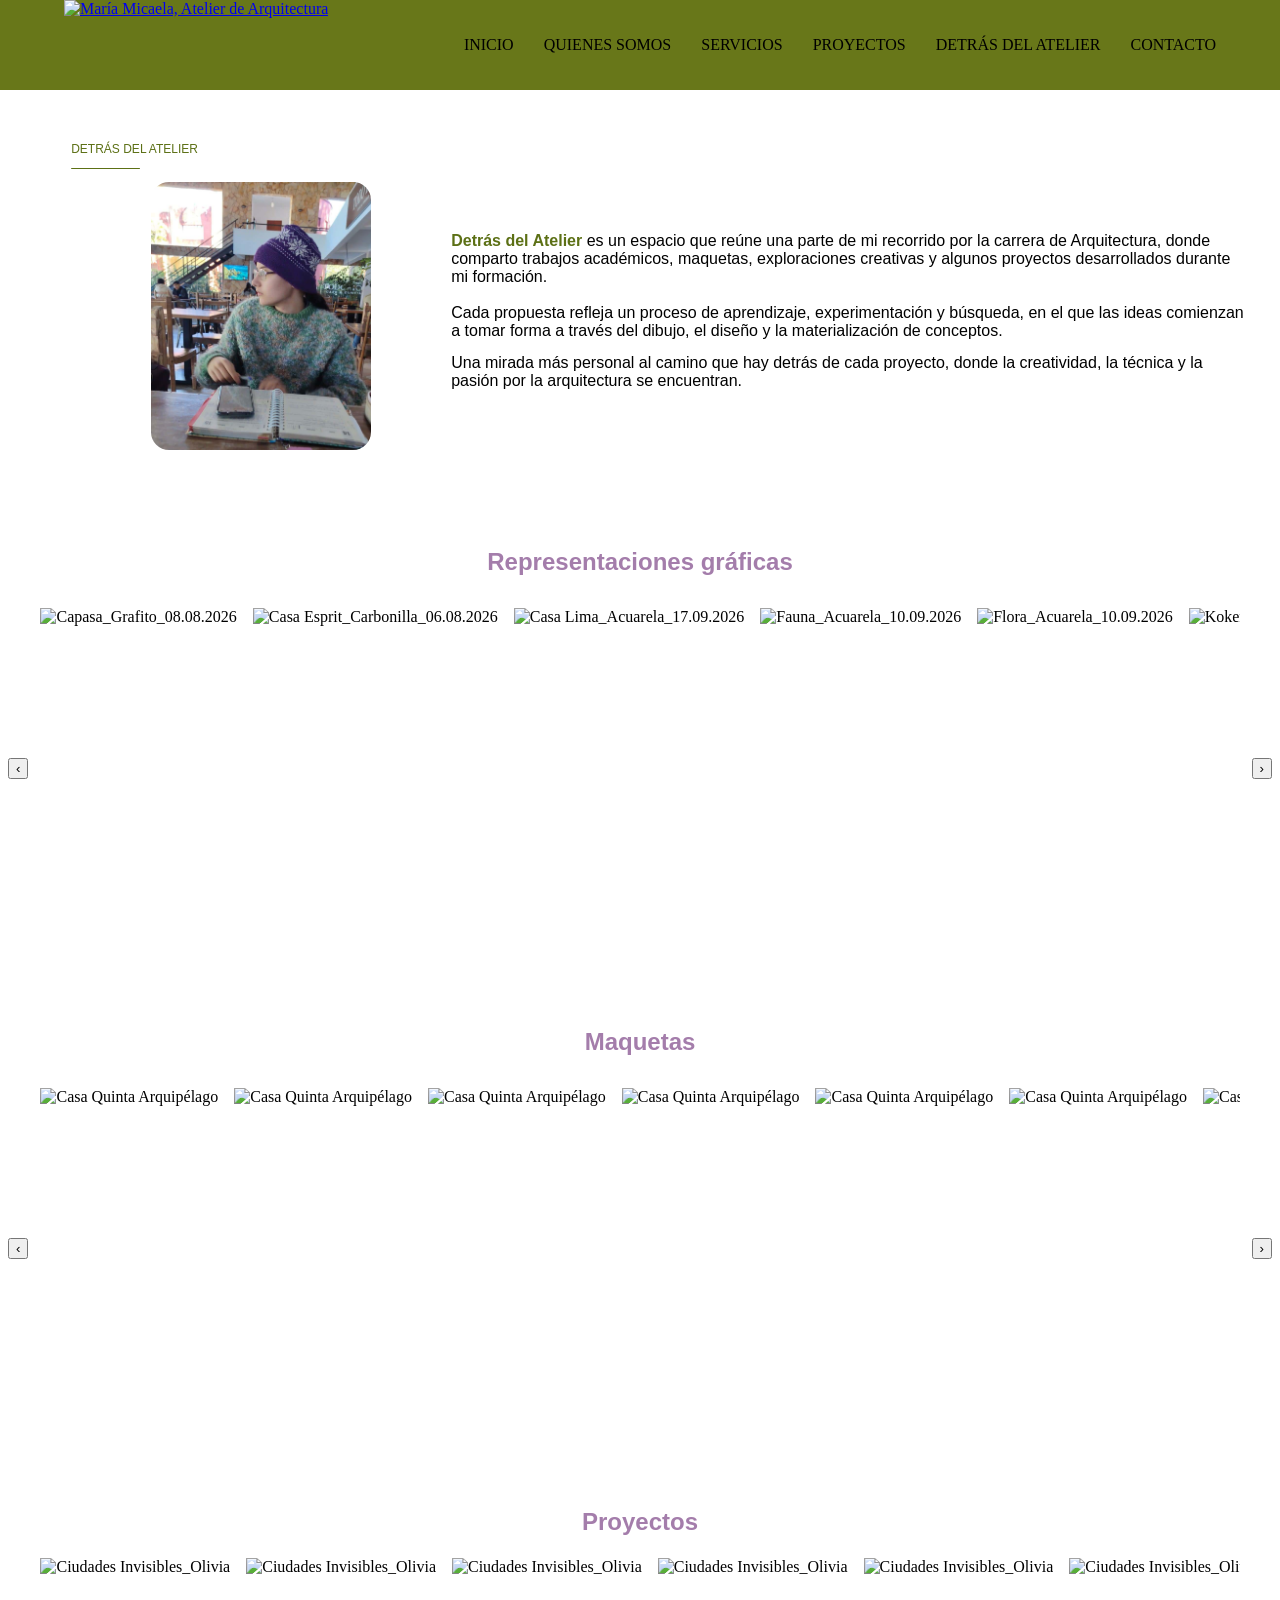
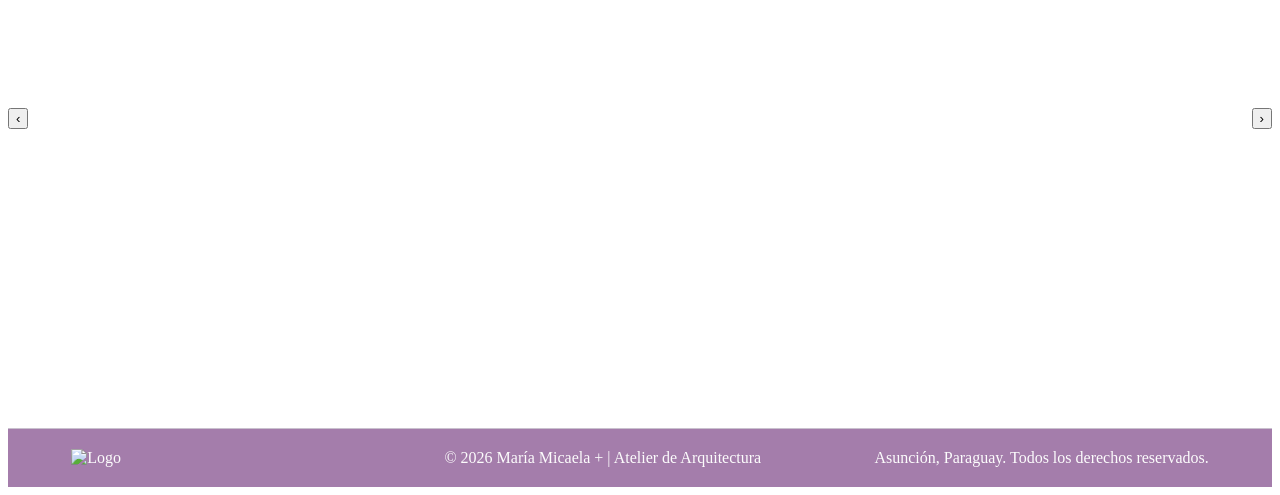
==== detrás del atelier.html @ 98bb4382 "Add files via upload" ====
<!DOCTYPE html>
<html lang="es">
    <head>
        <meta charset="utf-8">
        <meta name="viewport" content="width=device-width, initial-scale=1">
    <meta name="description" content="Página de principal de mi sitio web.">
    <title>MARÍA MICAELA + | Atelier de Arquitectura</title>
    <link rel="stylesheet" href="Style.css">
    </head>
    <body>
    <header class="barra">
        <a class="logo-nav" href="#">
            <img src="logo.png" alt="María Micaela, Atelier de Arquitectura">
        </a>
        <nav>
            <a href="Index.html">INICIO</a>
            <a href="quienes-somos.html">QUIENES SOMOS</a>
            <a href="servicios.html">SERVICIOS</a>
            <a href="proyectos.html">PROYECTOS</a>
            <a href="detrás del atelier.html">DETRÁS DEL ATELIER</a>
            <a href="Index.html#contacto">CONTACTO</a>
        </nav>
    </header>
    <main>
        <section id="detrás-del-atelier" class="detrás-del-atelier">
            <div class="hola-placeholder">
            <p class="eyebrow"><span class="subrayado">DETRÁS DE</span>L ATELIER</p>
            
            <img class="fundadora-visual"
                 src="Detrás del atelier.jpg"
                 alt="Descripción de la foto">
            <p class="texto-hola"><span class="resaltado">Detrás del Atelier</span> es un espacio que reúne una parte de mi recorrido por la carrera de Arquitectura, donde comparto trabajos académicos, maquetas, exploraciones creativas y algunos proyectos desarrollados durante mi formación.</p>
            <p class="texto-hola">Cada propuesta refleja un proceso de aprendizaje, experimentación y búsqueda, en el que las ideas comienzan a tomar forma a través del dibujo, el diseño y la materialización de conceptos.</p>
            <p class="texto-hola">Una mirada más personal al camino que hay detrás de cada proyecto, donde la creatividad, la técnica y la pasión por la arquitectura se encuentran.</p>
            </div>  
          
            <h1 class="titulo">Representaciones gráficas</h1>
           </section>
           <section class="carrusel" aria-label="Galería de imágenes">
  <button class="carrusel__boton carrusel__anterior" type="button" aria-label="Imagen anterior">
    ‹
</button>

  <div class="carrusel__pista">
<figure class="carrusel__item" tabindex="0">
    <img src="Representaciones gráficas/Capasa_Grafito_08.08.2026.jpg" alt="Capasa_Grafito_08.08.2026">
    <figcaption>Capasa, Asunción, Paraguay - Técnica:Grafito, Fecha: 08/08/2026</figcaption>
</figure>    
<figure class="carrusel__item" tabindex="0">
    <img src="Representaciones gráficas/Casa Esprit_Carbonilla_06.08.2026.jpg" alt="Casa Esprit_Carbonilla_06.08.2026">
    <figcaption>Casa Esprit - Técnica:Carbonilla, Fecha: 06/08/2026_2do Semestre_Gráfica Arquitectónica</figcaption>
</figure>
<figure class="carrusel__item" tabindex="0">
    <img src="Representaciones gráficas/Casa Lima_Acuarela_17.09.2026.jpg" alt="Casa Lima_Acuarela_17.09.2026">
    <figcaption>Casa Lima - Técnica:Acuarela, Fecha: 17/09/2026_2do Semestre_Gráfica Arquitectónica</figcaption>
</figure>
<figure class="carrusel__item" tabindex="0">
    <img src="Representaciones gráficas/Fauna_Acuarela_10.09.2026.jpg" alt="Fauna_Acuarela_10.09.2026">
    <figcaption>Fauna - Técnica:Acuarela, Fecha: 10/09/2026_2do Semestre_Gráfica Arquitectónica</figcaption>
</figure>
<figure class="carrusel__item" tabindex="0">
    <img src="Representaciones gráficas/Flora_Acuarela_10.09.2026.jpg" alt="Flora_Acuarela_10.09.2026">
    <figcaption>Flora - Técnica:Acuarela, Fecha: 10/09/2026_2do Semestre_Gráfica Arquitectónica</figcaption>
</figure>
<figure class="carrusel__item" tabindex="0">
    <img src="Representaciones gráficas/Kokenwa House_Lápices de colores y acuarelas_01.10.2026.jpg" alt="Kokenwa House_Lápices de colores y acuarelas_01.10.2026">
    <figcaption>Kokenwa House - Técnica:Lápices de colores y acuarelas, Fecha: 01/10/2026_2do Semestre_Gráfica Arquitectónica</figcaption>
</figure>
<figure class="carrusel__item" tabindex="0">
    <img src="Representaciones gráficas/Kumano Nachi Taisha_Lápices de colores_25.08.2026.jpg" alt="Kumano Nachi Taisha_Lápices de colores_25.08.2026">
    <figcaption>Kumano Nachi Taisha - Técnica:Lápices de colores, Fecha: 25/08/2026_2do Semestre_Gráfica Arquitectónica</figcaption>
</figure>
<figure class="carrusel__item" tabindex="0">
    <img src="Representaciones gráficas/Kumano Nachi Taisha_Óleo pastel_20.08.2026.jpg" alt="Kumano Nachi Taisha_Óleo pastel_20.08.2026">
    <figcaption>Kumano Nachi Taisha - Técnica:Óleo pastel, Fecha: 20/08/2026_2do Semestre_Gráfica Arquitectónica</figcaption>
</figure>
<figure class="carrusel__item" tabindex="0">
    <img src="Representaciones gráficas/Nakagin Capsule Tower_Tinta china aguada_13.08.2026.jpg" alt="Nakagin Capsule Tower_Tinta china aguada_13.08.2026">
    <figcaption>Nakagin Capsule Tower - Técnica:Tinta china aguada, Fecha: 13/08/2026_2do Semestre_Gráfica Arquitectónica</figcaption>
</figure>
<figure class="carrusel__item" tabindex="0">
    <img src="Representaciones gráficas/Overlap House_Acuarelas_24.09.2026.jpg" alt="Overlap House_Acuarelas_24.09.2026">
    <figcaption>Overlap House - Técnica:Acuarelas, Fecha: 24/09/2026_2do Semestre_Gráfica Arquitectónica</figcaption>
</figure>
<figure class="carrusel__item" tabindex="0">
    <img src="Representaciones gráficas/Pabellón de Oro_Acuarelas y tiza pastel_01.10.2026.jpg" alt="Pabellón de Oro_Acuarelas y tiza pastel_01.10.2026">
    <figcaption>Pabellón de Oro - Técnica:Acuarelas y tiza pastel, Fecha: 01/10/2026_2do Semestre_Gráfica Arquitectónica</figcaption>
</figure>
<figure class="carrusel__item" tabindex="0">
    <img src="Representaciones gráficas/Ribbon Chapel_Tinta china_13.08.2026.jpg" alt="Ribbon Chapel_Tinta china_13.08.2026">
    <figcaption>Ribbon Chapel - Técnica:Tinta china, Fecha: 13/08/2026_2do Semestre_Gráfica Arquitectónica</figcaption>
</figure>
<figure class="carrusel__item" tabindex="0">
    <img src="Representaciones gráficas/Shimose Art Garden Villa_Tinta y marcadores_01.10.2026.jpg" alt="Shimose Art Garden Villa_Tinta y marcadores_01.10.2026">
    <figcaption>Shimose Art Garden Villa - Técnica:Tinta y marcadores, Fecha: 01/10/2026_2do Semestre_Gráfica Arquitectónica</figcaption>
</figure>
<figure class="carrusel__item" tabindex="0">
    <img src="Representaciones gráficas/Sugamo Shinkin Bank_Tiza pastel_20.08.2026.jpg" alt="Sugamo Shinkin Bank_Tiza pastel_20.08.2026">
    <figcaption>Sugamo Shinkin Bank - Técnica:Tiza pastel, Fecha: 20/08/2026_2do Semestre_Gráfica Arquitectónica</figcaption>
</figure> 
<figure class="carrusel__item" tabindex="0">
    <img src="Representaciones gráficas/Tajy_Acuarela_17.09.2026.jpg" alt="Tajy_Acuarela_17.09.2026">
    <figcaption>Tajy - Técnica:Acuarela, Fecha: 17/09/2026_2do Semestre_Gráfica Arquitectónica</figcaption>
</figure>
<figure class="carrusel__item" tabindex="0">
    <img src="Representaciones gráficas/Toyota Municipal Museum of Art_Grafito y acuarela_01.10.2026.jpg" alt="Toyota Municipal Museum of Art_Grafito y acuarela_01.1O.2026">
    <figcaption>Toyota Municipal Museum of Art - Técnica:Grafito y acuarela, Fecha: 01/10/2026_2do Semestre_Gráfica Arquitectónica</figcaption>
</figure>
<figure class="carrusel__item" tabindex="0">
    <img src="Representaciones gráficas/Lámina Gráfica.jpg" alt="Lámina Gráfica">
    <figcaption>Lámina Gráfica / Exposición de trabajos - Fecha: 22/10/2026_2do Semestre_Gráfica Arquitectónica</figcaption>
</figure>
</div>

  <button class="carrusel__boton carrusel__siguiente" type="button" aria-label="Imagen siguiente">
    ›
  </button>

  </section>
          <section id="detrás-del-atelier" class="detrás-del-atelier">
            <h1 class="titulo">Maquetas</h1>
        </section>
        <section class="carrusel carrusel--maquetas" aria-label="Galería de imágenes">
  <button class="carrusel__boton carrusel__anterior" type="button" aria-label="Imagen anterior">
    ‹
</button>
<div class="carrusel__pista">
<figure class="carrusel__item" tabindex="0">
    <img src="Maquetas/Casa Quinta Arquipélago/3.jpg" alt="Casa Quinta Arquipélago">
    <figcaption>Casa Quinta Arquipélago_1er Semestre_Maquetas Edilicias</figcaption>
</figure>
<figure class="carrusel__item" tabindex="0">
    <img src="Maquetas/Casa Quinta Arquipélago/1.jpg" alt="Casa Quinta Arquipélago">
    <figcaption>Casa Quinta Arquipélago_1er Semestre_Maquetas Edilicias</figcaption>
</figure>    
<figure class="carrusel__item" tabindex="0">
    <img src="Maquetas/Casa Quinta Arquipélago/2.jpg" alt="Casa Quinta Arquipélago">
    <figcaption>Casa Quinta Arquipélago_1er Semestre_Maquetas Edilicias</figcaption>
</figure>  
<figure class="carrusel__item" tabindex="0">
    <img src="Maquetas/Casa Quinta Arquipélago/5.jpg" alt="Casa Quinta Arquipélago">
    <figcaption>Casa Quinta Arquipélago_1er Semestre_Maquetas Edilicias</figcaption>
</figure>  
<figure class="carrusel__item" tabindex="0">
    <img src="Maquetas/Casa Quinta Arquipélago/6.jpg" alt="Casa Quinta Arquipélago">
    <figcaption>Casa Quinta Arquipélago_1er Semestre_Maquetas Edilicias</figcaption>
</figure>  
<figure class="carrusel__item" tabindex="0">
    <img src="Maquetas/Casa Quinta Arquipélago/7.jpg" alt="Casa Quinta Arquipélago">
    <figcaption>Casa Quinta Arquipélago_1er Semestre_Maquetas Edilicias</figcaption>
</figure>  
<figure class="carrusel__item" tabindex="0">
    <img src="Maquetas/Casa Quinta Arquipélago/4.jpg" alt="Casa Quinta Arquipélago">
    <figcaption>Casa Quinta Arquipélago_1er Semestre_Maquetas Edilicias</figcaption>
</figure>  
<figure class="carrusel__item" tabindex="0">
    <img src="Maquetas/Casa Quinta Arquipélago/8.jpg" alt="Casa Quinta Arquipélago">
    <figcaption>Casa Quinta Arquipélago_1er Semestre_Maquetas Edilicias</figcaption>
</figure>  
<figure class="carrusel__item" tabindex="0">
    <img src="Maquetas/Maqueta de exploración/1.jpg" alt="Maqueta de exploración del espacio mediante los elementos arquitectónicos (Muros y cubiertas) creando una atmósfera y un contexto que lo caulifique.">
    <figcaption>Maqueta de exploración del espacio mediante los elementos arquitectónicos (Muros y cubiertas) creando una atmósfera y un contexto que lo caulifique_2do Semestre</figcaption>
</figure>  
<figure class="carrusel__item" tabindex="0">
    <img src="Maquetas/Maqueta de exploración/2.jpg" alt="Maqueta de exploración del espacio mediante los elementos arquitectónicos (Muros y cubiertas) creando una atmósfera y un contexto que lo caulifique.">
    <figcaption>Maqueta de exploración del espacio mediante los elementos arquitectónicos (Muros y cubiertas) creando una atmósfera y un contexto que lo caulifique_2do Semestre</figcaption>
</figure>  
<figure class="carrusel__item" tabindex="0">
    <img src="Maquetas/Maqueta de exploración/3.jpg" alt="Maqueta de exploración del espacio mediante los elementos arquitectónicos (Muros y cubiertas) creando una atmósfera y un contexto que lo caulifique.">
    <figcaption>Maqueta de exploración del espacio mediante los elementos arquitectónicos (Muros y cubiertas) creando una atmósfera y un contexto que lo caulifique_2do Semestre</figcaption>
</figure>  
<figure class="carrusel__item" tabindex="0">
    <img src="Maquetas/Maqueta de exploración/4.jpg" alt="Maqueta de exploración del espacio mediante los elementos arquitectónicos (Muros y cubiertas) creando una atmósfera y un contexto que lo caulifique.">
    <figcaption>Maqueta de exploración del espacio mediante los elementos arquitectónicos (Muros y cubiertas) creando una atmósfera y un contexto que lo caulifique_2do Semestre</figcaption>
</figure>  
<figure class="carrusel__item" tabindex="0">
    <img src="Maquetas/Maqueta de exploración/5.jpg" alt="Maqueta de exploración del espacio mediante los elementos arquitectónicos (Muros y cubiertas) creando una atmósfera y un contexto que lo caulifique.">
    <figcaption>Maqueta de exploración del espacio mediante los elementos arquitectónicos (Muros y cubiertas) creando una atmósfera y un contexto que lo caulifique_2do Semestre</figcaption>
</figure>  
<figure class="carrusel__item" tabindex="0">
    <img src="Maquetas/Maqueta de exploración/6.jpg" alt="Maqueta de exploración del espacio mediante los elementos arquitectónicos (Muros y cubiertas) creando una atmósfera y un contexto que lo caulifique.">
    <figcaption>Maqueta de exploración del espacio mediante los elementos arquitectónicos (Muros y cubiertas) creando una atmósfera y un contexto que lo caulifique_2do Semestre</figcaption>
</figure>  
</div>
  <button class="carrusel__boton carrusel__siguiente" type="button" aria-label="Imagen siguiente">
    ›  
  </button>
    </section>

<section id="detrás-del-atelier" class="detrás-del-atelier">
            <h1 class="titulo">Proyectos</h1>
        </section>
        <section class="carrusel carrusel--proyectos" aria-label="Galería de imágenes">
  <button class="carrusel__boton carrusel__anterior" type="button" aria-label="Imagen anterior">
    ‹
</button>
<div class="carrusel__pista">
<figure class="carrusel__item" tabindex="0">
    <img src="Proyectos/Ciudades Invisibles_Olivia/1.jpg" alt="Ciudades Invisibles_Olivia">
    <figcaption>Las Ciudades Invisibles de Italo Calvino_Ciudad Olivia_1er Semestre</figcaption>
</figure>
<figure class="carrusel__item" tabindex="0">
    <img src="Proyectos/Ciudades Invisibles_Olivia/2.jpg" alt="Ciudades Invisibles_Olivia">
    <figcaption>Las Ciudades Invisibles de Italo Calvino_Ciudad Olivia_1er Semestre</figcaption>
</figure>
<figure class="carrusel__item" tabindex="0">    
    <img src="Proyectos/Ciudades Invisibles_Olivia/3.jpg" alt="Ciudades Invisibles_Olivia">
    <figcaption>Las Ciudades Invisibles de Italo Calvino_Ciudad Olivia_1er Semestre</figcaption>
</figure>
<figure class="carrusel__item" tabindex="0">    
    <img src="Proyectos/Ciudades Invisibles_Olivia/4.jpg" alt="Ciudades Invisibles_Olivia">
    <figcaption>Las Ciudades Invisibles de Italo Calvino_Ciudad Olivia_1er Semestre</figcaption>
</figure>
<figure class="carrusel__item" tabindex="0">    
    <img src="Proyectos/Ciudades Invisibles_Olivia/5.jpg" alt="Ciudades Invisibles_Olivia">
    <figcaption>Las Ciudades Invisibles de Italo Calvino_Ciudad Olivia_1er Semestre</figcaption>
</figure>
<figure class="carrusel__item" tabindex="0">    
    <img src="Proyectos/Ciudades Invisibles_Olivia/6.jpg" alt="Ciudades Invisibles_Olivia">
    <figcaption>Las Ciudades Invisibles de Italo Calvino_Ciudad Olivia_1er Semestre</figcaption>
</figure>
<figure class="carrusel__item" tabindex="0">    
    <img src="Proyectos/Ciudades Invisibles_Olivia/7.jpg" alt="Ciudades Invisibles_Olivia">
    <figcaption>Las Ciudades Invisibles de Italo Calvino_Ciudad Olivia_1er Semestre</figcaption>
</figure>
<figure class="carrusel__item" tabindex="0">    
    <img src="Proyectos/Ciudades Invisibles_Olivia/8.jpg" alt="Ciudades Invisibles_Olivia">
    <figcaption>Las Ciudades Invisibles de Italo Calvino_Ciudad Olivia_1er Semestre</figcaption>
</figure>
<figure class="carrusel__item" tabindex="0">    
    <img src="Proyectos/Ciudades Invisibles_Olivia/9.jpg" alt="Ciudades Invisibles_Olivia">
    <figcaption>Las Ciudades Invisibles de Italo Calvino_Ciudad Olivia_1er Semestre</figcaption>
</figure>
<figure class="carrusel__item" tabindex="0">    
    <img src="Proyectos/Ciudades Invisibles_Olivia/10.jpg" alt="Ciudades Invisibles_Olivia">
    <figcaption>Las Ciudades Invisibles de Italo Calvino_Ciudad Olivia_1er Semestre</figcaption>
</figure>
<figure class="carrusel__item" tabindex="0">    
    <img src="Proyectos/Ciudades Invisibles_Olivia/11.jpg" alt="Ciudades Invisibles_Olivia">
    <figcaption>Las Ciudades Invisibles de Italo Calvino_Ciudad Olivia_1er Semestre</figcaption>
</figure>
<figure class="carrusel__item" tabindex="0">    
    <img src="Proyectos/Ciudades Invisibles_Olivia/12.jpg" alt="Ciudades Invisibles_Olivia">
    <figcaption>Las Ciudades Invisibles de Italo Calvino_Ciudad Olivia_1er Semestre</figcaption>
</figure>
<figure class="carrusel__item" tabindex="0">    
    <img src="Proyectos/Ciudades Invisibles_Olivia/13.jpg" alt="Ciudades Invisibles_Olivia">
    <figcaption>Las Ciudades Invisibles de Italo Calvino_Ciudad Olivia_1er Semestre</figcaption>
</figure>
<figure class="carrusel__item" tabindex="0">    
    <img src="Proyectos/Ciudades Invisibles_Olivia/14.jpg" alt="Ciudades Invisibles_Olivia">
    <figcaption>Las Ciudades Invisibles de Italo Calvino_Ciudad Olivia_1er Semestre</figcaption>
</figure>
<figure class="carrusel__item" tabindex="0">    
    <img src="Proyectos/Ciudades Invisibles_Olivia/15.jpg" alt="Ciudades Invisibles_Olivia">
    <figcaption>Las Ciudades Invisibles de Italo Calvino_Ciudad Olivia_1er Semestre</figcaption>
</figure>
<figure class="carrusel__item" tabindex="0">    
    <img src="Proyectos/Ciudades Invisibles_Olivia/16.jpg" alt="Ciudades Invisibles_Olivia">
    <figcaption>Las Ciudades Invisibles de Italo Calvino_Ciudad Olivia_1er Semestre</figcaption>
</figure>
<figure class="carrusel__item" tabindex="0">    
    <img src="Proyectos/Ciudades Invisibles_Olivia/17.jpg" alt="Ciudades Invisibles_Olivia">
    <figcaption>Las Ciudades Invisibles de Italo Calvino_Ciudad Olivia_1er Semestre</figcaption>
</figure>
<figure class="carrusel__item" tabindex="0">    
    <img src="Proyectos/Ciudades Invisibles_Olivia/18.jpg" alt="Ciudades Invisibles_Olivia">
    <figcaption>Las Ciudades Invisibles de Italo Calvino_Ciudad Olivia_1er Semestre</figcaption>
</figure>
</div>
  <button class="carrusel__boton carrusel__siguiente" type="button" aria-label="Imagen siguiente">
    ›  
  </button>
  
    </main>
    <script>
  document.querySelectorAll(".carrusel").forEach((carrusel) => {
    const pista = carrusel.querySelector(".carrusel__pista");

    carrusel.querySelector(".carrusel__anterior").addEventListener("click", () => {
      pista.scrollBy({ left: -pista.clientWidth, behavior: "smooth" });
    });

    carrusel.querySelector(".carrusel__siguiente").addEventListener("click", () => {
      pista.scrollBy({ left: pista.clientWidth, behavior: "smooth" });
    });
  });
</script>
    <footer class="pie">
        <img class="logo" src="logo.png" alt="Logo">
        <p>© 2026 María Micaela + | Atelier de Arquitectura</p>
        <p>Asunción, Paraguay. Todos los derechos reservados.</p>
    </footer>
    </body>
</html>
---- Style.css ----
/*Inicia código CSS para el Index.html */
* {
    box-sizing: border-box;
}
         .barra {
    display: flex;
    align-items: center;
    justify-content: space-between;
    padding: 0 5%;
    background: #687719;
    position: fixed;
        top: 0;
        left: 0;
        width: 100%;
        z-index: 1000;
        height: 90px;
}
.logo-nav {
    height: 100%;
    display: flex;
    align-items: center;
}
.logo-nav img {
    object-fit: contain;
    width: auto;
    height: 100%;
}

.barra nav {
    display: flex;
    gap: 30px;
}
.barra nav a,
.barra nav a:visited {
    color: #000000;
    text-decoration: none;
}
.barra nav a:hover {
    color: #fffdff;
}

@media (max-width: 1100px) and (min-width: 701px) {
    .barra {
        gap: 16px;
        padding: 0 3%;
    }

    .logo-nav {
        flex: 0 1 260px;
        min-width: 0;
    }

    .logo-nav img {
        width: 100%;
        height: auto;
        max-height: 72px;
    }

    .barra nav {
        gap: 12px;
    }

    .barra nav a {
        font-size: 12px;
        white-space: nowrap;
    }
}

.portada {
    min-height: 640px;
    display: flex;
    align-items: center;
    padding: 0 5%;
    background: #00000000; /* cambiar el fondo por la imagen de portada; background-image: url("ruta/de/la/imagen.jpg");. */
}

.logo-portada {
    display: block;
    width: min(650px, 100%);
    height: auto;
}

@media (max-width: 700px) {
    .barra {
        background-color: #687719;
        align-items: flex-start;
        flex-direction: column;
        gap: 8px;
        height: auto;
        padding: 8px 5%;
        position: sticky;
        top: 0;
        width: 100%;
        z-index: 1000;
    }

    .logo-nav {
        height: 48px;
    }

    .barra nav {
        width: 100%;
        flex-wrap: wrap;
        gap: 8px 12px;
    }

    .barra nav a {
        display: inline-block;
        padding: 4px 0;
        border-bottom: 2px solid #5c7015;
    }

    .barra nav a:hover {
        color: #ffffff;
    }

    .portada {
        min-height: 460px;
    }
}
.intro {
    display: grid;
    grid-template-columns: minmax(280px, 0.75fr) minmax(0, 1.25fr);
    align-items: center;
    gap: 36px;
    min-height: 460px;
    padding: 64px 5%;
    background: #ffffff;
    font-family: Arial, sans-serif;
}

.intro-visual {
    min-width: 0;
}

.eyebrow {
    margin: 0 0 18px;
    color: #5c7015;
    font-size: 12px;
    line-height: 1.3;
    text-transform: uppercase;
}

.placeholder {
    aspect-ratio: 1.44;
    display: grid;
    place-items: center;
    background: #eee7f0;
    border-radius: 16px;
    color: #c9c1ce;
    font-size: 70px;
}

.intro-copy h1 {
    max-width: 700px;
    margin: 0 0 18px;
    color: #111111;
    font-size: clamp(30px, 3.3vw, 44px);
    font-weight: 400;
    line-height: 1.16;
}

.intro-copy h1 span {
    color: #a47dab;
}

.intro-copy p {
    max-width: 620px;
    margin: 0 0 18px;
    color: #171717;
    font-size: 16px;
    line-height: 1.35;
}

.intro-copy a {
    display: inline-block;
    padding-bottom: 5px;
    border-bottom: 1px solid #5c7015;
    color: #171717;
    font-size: 11px;
    text-decoration: none;
    text-transform: uppercase;
}

.intro-copy a:hover {
    color: #a47dab;
}

@media (max-width: 700px) {
    .intro {
        grid-template-columns: 1fr;
        gap: 28px;
        padding: 48px 5%;
    }

    .intro-copy h1 {
        font-size: clamp(28px, 8vw, 38px);
    }
}
.subrayado {
    text-decoration: underline;
    text-decoration-color: #5c7015;
    text-decoration-thickness: 1px;
    text-underline-offset: 15px;
}
    .intro-copy p {
        font-size: 20px;
    }
    .intro.valores {
        display: flex;
        flex-direction: column;
        justify-content: center;
        align-items: stretch;
        background: #c2c9a5;
    }

.valores .eyebrow {
    font-size: 12px;
}

.valores-grid {
    display: grid;
    grid-template-columns: repeat(3, minmax(0, 1fr));
    gap: 20px;
    max-width: 860px;
    margin: 56px auto 0;
    border-top: 1px solid #87934e;
}

.valor-card {
    position: relative;
    min-height: 178px;
    margin-top: 12px;
    padding: 24px 16px;
    background: #fffafa;
}

.valor-card:nth-child(n + 2)::before {
    position: absolute;
    top: -13px;
    bottom: -13px;
    left: -11px;
    border-left: 1px solid #606342;
    content: "";
}

.valor-card h2 {
    margin: 0 0 18px;
    color: #a47dab;
    font-size: 20px;
    line-height: 1.3;
}

.valor-card p {
    margin: 0;
    color: #171717;
    font-size: 16px;
    line-height: 1.3;
}

@media (max-width: 700px) {
    .valores-grid {
        grid-template-columns: 1fr;
        gap: 22px;
        margin-top: 36px;
    }

    .valor-card {
        min-height: 0;
    }

    .valor-card:nth-child(n + 2)::before {
        top: -12px;
        right: 0;
        bottom: auto;
        left: 0;
        border-top: 1px solid #606342;
        border-left: 0;
    }
}

.servicios {
    display: flex;
    flex-direction: column;
    justify-content: center;
    align-items: stretch;
    min-height: 0;
    background: #ffffff;
}

.servicios-grid {
    display: grid;
    grid-template-columns: repeat(5, minmax(0, 1fr));
    max-width: 1100px;
    margin: 12px auto 0;
    border-top: 1px solid #a47dab;
}

.servicio-item {
    min-width: 0;
    padding: 12px 10px 0;
    border-right: 1px solid #a47dab;
    text-align: center;
}

.servicio-item:last-child {
    border-right: 0;
}

.servicio-item h2 {
    min-height: 3.75em;
    margin: 0 0 12px;
    color: #171717;
    font-size: 14px;
    line-height: 1.25;
}

.servicio-visual {
    aspect-ratio: 0.82;
    display: grid;
    place-items: center;
    width: 88%;
    max-height: 170px;
    margin-inline: auto;
    background: #eee7f0;
    border-radius: 12px;
    color: #c9c1ce;
    font-size: 48px;
}

@media (max-width: 700px) {
    .servicios-grid {
        grid-template-columns: repeat(2, minmax(0, 1fr));
    }

    .servicio-item:nth-child(2n) {
        border-right: 0;
    }

    .servicio-item:nth-child(n + 3) {
        border-top: 1px solid #a47dab;
        padding-top: 18px;
    }

    .servicio-item h2 {
        min-height: 3.75em;
        font-size: 13px;
    }
}

main > section.portada,
main > section.intro {
    min-height: 640px;
}

@media (max-width: 700px) {
    main > section.portada,
    main > section.intro {
        min-height: 460px;
    }
}
.servicio-item h2 a {
    color: inherit;
    text-decoration: none;
}
.servicio-item h2 a:hover {
    color: #a47dab;
}

.proyectos {
    display: flex;
    flex-direction: column;
    justify-content: center;
    align-items: stretch;
    background: #dfcde0;
}

.proyectos-grid {
    display: grid;
    grid-template-columns: repeat(3, minmax(0, 1fr));
    gap: 64px;
    width: 100%;
    max-width: 850px;
    margin: 0 auto;
}

.proyecto-item {
    min-width: 0;
    text-align: center;
}

.proyecto-visual {
    aspect-ratio: 0.72;
    display: grid;
    place-items: center;
    width: 100%;
    max-height: 320px;
    margin: 0 auto 8px;
    background: #eee7f0;
    border-radius: 18px;
    color: #c9c1ce;
    font-size: 56px;
}

.proyecto-item h2 {
    margin: 0 auto 14px;
    color: #171717;
    font-size: 14px;
    font-weight: 400;
    line-height: 1.25;
}

.proyecto-item > a {
    display: inline-flex;
    gap: 8px;
    padding-bottom: 5px;
    border-bottom: 1px solid #5c7015;
    color: #171717;
    font-size: 11px;
    text-decoration: none;
    text-transform: uppercase;
}

.proyecto-item > a:hover {
    color: #5c7015;
}

@media (max-width: 700px) {
    .proyectos-grid {
        grid-template-columns: 1fr;
        gap: 32px;
    }

    .proyecto-visual {
        width: min(72%, 190px);
        max-height: 220px;
    }
}

.contacto {
    min-height: 700px;
    padding: 120px 5% 72px;
    background: #ffffff;
    scroll-margin-top: 100px;
}

.contacto > .eyebrow,
.contacto-grid {
    width: 100%;
    max-width: 1126px;
    margin-right: auto;
    margin-left: 0;
}

.contacto > .eyebrow {
    margin-bottom: 32px;
    font-size: 14px;
}

.contacto-grid {
    display: grid;
    grid-template-columns: minmax(0, 0.9fr) minmax(0, 1fr);
    gap: clamp(32px, 12.3vw, 168px);
    align-items: center;
}

.contacto-form {
    padding: 30px 36px 26px;
    background: #687719;
    color: #ffffff;
}

.contacto-campo {
    margin-bottom: 20px;
}

.contacto-campo label {
    display: block;
    margin-bottom: 8px;
    font-size: 16px;
}

.contacto-campo input,
.contacto-campo textarea {
    display: block;
    width: 100%;
    padding: 4px 0 8px;
    border: 0;
    border-bottom: 1px solid rgba(255, 255, 255, 0.8);
    border-radius: 0;
    background: transparent;
    color: #ffffff;
    font: inherit;
    font-size: 16px;
    line-height: 1.3;
}

.contacto-campo textarea {
    min-height: 58px;
    resize: vertical;
}

.contacto-form button {
    display: block;
    margin: 0 auto;
    padding: 12px 22px;
    border: 0;
    background: #ffffff;
    color: #171717;
    font-size: 14px;
    text-transform: uppercase;
    cursor: pointer;
}

.contacto-dato {
    display: grid;
    grid-template-columns: 24px 1fr;
    gap: 16px;
    align-items: center;
    min-height: 75px;
    border-bottom: 1px solid #a47dab;
    color: #171717;
    font-size: 16px;
}

.contacto-icono {
    color: #a47dab;
    font-size: 24px;
    text-align: center;
}

.contacto-redes {
    display: flex;
    justify-content: flex-end;
    gap: 32px;
    margin-top: 32px;
    color: #687719;
    font-size: 30px;
    font-weight: 700;
}

@media (max-width: 700px) {
    .contacto {
        min-height: 0;
        padding: 100px 6% 56px;
    }

    .contacto-grid {
        grid-template-columns: minmax(0, 1fr);
        gap: 36px;
    }

    .contacto-form,
    .contacto-info {
        width: 100%;
        max-width: 360px;
        margin: 0 auto;
    }
}

@media (max-width: 850px) and (min-width: 701px) {
    .contacto-grid {
        gap: 32px;
    }
}
.contacto-icono-img {
    width: 24px;
    height: 24px;
    object-fit: contain;
}

.pie {
    display: flex;
    justify-content: space-between;
    align-items: center;
    gap: 24px;
    padding: 20px 5%;
    border-top: 1px solid #c9c1ce;
    background-color: #a47dab;
    color: #fcfcfc;
}

.pie p {
    margin: 0;
}

.pie .logo {
    display: block;
    width: 260px;
    max-width: 35%;
    height: auto;
    object-fit: contain;
}

@media (max-width: 700px) {
    .pie {
        flex-direction: column;
        align-items: flex-start;
        gap: 8px;
    }
}
/*Termina código CSS para el Index.html */
/*Inicia código CSS para el quienes-somos.html */
.quienes-somos {
    display: grid;
    grid-template-columns: minmax(280px, 0.75fr) minmax(0, 1.25fr);
    align-content: center;
    align-items: center;
    gap: 24px 36px;
    min-height: 700px;
    padding: 120px 5% 72px;
    background: #ffffff;
    font-family: Arial, sans-serif;
}

.quienes-somos > .eyebrow {
    grid-column: 1 / -1;
    margin: 0;
}

.quienes-somos .placeholder {
    width: 100%;
    max-width: 420px;
    aspect-ratio: 1;
}

.quienes-copy p {
    max-width: 620px;
    margin: 0 0 18px;
    color: #171717;
    font-size: 18px;
    line-height: 1.45;
}

.quienes-copy p:last-child {
    margin-bottom: 0;
}

.quienes-copy .acento-lila,
.fundadora-copy .acento-lila {
    color: #a47dab;
    font-weight: bold;
}

.quienes-copy .acento-verde,
.fundadora-copy .acento-verde {
    color: #5c7015;
}

.fundadora {
    display: grid;
    grid-template-columns: minmax(0, 1fr) 220px;
    align-items: center;
    gap: 48px;
    min-height: 700px;
    padding: 80px 5%;
    background: #dfcde0;
    font-family: Arial, sans-serif;
}

.fundadora-copy {
    width: 100%;
    max-width: 850px;
    margin-left: auto;
}

.fundadora-copy h1 {
    margin: 0 0 4px;
    color: #171717;
    font-size: 28px;
    font-weight: 400;
    line-height: 1.2;
}

.fundadora-rol {
    margin: 0 0 28px;
    color: #171717;
    font-size: 16px;
}

.fundadora-copy > p:not(.fundadora-rol) {
    max-width: 760px;
    margin: 0 0 16px;
    color: #171717;
    font-size: 16px;
    line-height: 1.4;
}

.fundadora-visual {
    width: 100%;
    max-width: 220px;
    aspect-ratio: 0.82;
    border-radius: 18px;
}

@media (max-width: 700px) {
    .quienes-somos {
        grid-template-columns: 1fr;
        gap: 24px;
        min-height: 0;
        padding: 110px 6% 56px;
    }

    .quienes-somos .placeholder {
        width: min(100%, 360px);
        margin: 0 auto;
    }

    .quienes-copy p {
        font-size: 16px;
    }

    .fundadora {
        grid-template-columns: 1fr;
        gap: 28px;
        min-height: 0;
        padding: 64px 6% 56px;
    }

    .fundadora-copy {
        margin: 0;
    }

    .fundadora-copy h1 {
        font-size: 24px;
    }

    .fundadora-visual {
        width: min(100%, 220px);
        margin: 0 auto;
    }
}
/*Termina código CSS para el quienes-somos.html */
/*Inicia código CSS para el detrás del atelier.html */
    .detrás-del-atelier {
    display: grid;
    align-items: center;
    gap: 24px 36px;
    min-height: 700px;
    padding: 120px 5% 72px;
    background: #ffffff;
    font-family: Arial, sans-serif;
}

.detrás-del-atelier > .eyebrow {
    grid-column: 1 / -1;
    width: 100%;
    margin: 0;
    justify-self: start;
    align-self: start;
    text-align: left;
    
}

@media (max-width: 700px) {
    .detrás-del-atelier {
        grid-template-columns: 1fr;
        gap: 24px;
        min-height: 0;
        padding: 110px 6% 56px;
    }
}
.titulo {
  text-align: center;
  margin-top: -600px;
  color: #a47dab;
}

  .detrás-del-atelier .titulo {
  margin-top: -100px;
}

.carrusel {
  display: flex;
  align-items: center;
  gap: 12px;
  margin-top: -100px;
  width: 100%;
  margin-bottom: -200px;
}

.carrusel--maquetas {
  margin-top: -340px;
  margin-bottom: -200px;
}

.carrusel--proyectos {
  margin-top: -350px;
  margin-bottom: 150px;
}

.carrusel__pista {
  flex:1;
  min-width: 0;
  display: flex;
  gap: 16px;
  overflow-x: auto;
  scroll-snap-type: x mandatory;
  scroll-behavior: smooth;
 }

.carrusel__pista::-webkit-scrollbar {
  display: none;
}

.carrusel__item {
  position: relative;
  flex: 0 0 auto;
  width: fit-content;
  height: 320px;
  margin: 0;
  overflow: hidden;
  scroll-snap-align: start;
}

.carrusel__item img {
  display: block;
  width: auto;
  height: 100%;
  object-fit: contain;
}

.carrusel__item figcaption {
  position: absolute;
  inset: 0;
  display: flex;
  align-items: flex-end;
  padding: 16px;
  color: white;
  background: linear-gradient(transparent, rgb(0 0 0 / 75%));
  opacity: 0;
  transition: opacity 0.2s ease;
}

.carrusel__item:hover figcaption,
.carrusel__item:focus figcaption {
  opacity: 1;
}
.carrusel__boton {
  flex: 0 0 auto;
  cursor: pointer;
}
.detrás-del-atelier .hola-placeholder {
  grid-column: 1 / -1;
  display: grid;
    grid-template-columns: minmax(0, 220px) minmax(0, 800px);
  align-items: start;
  gap: 24px;
  column-gap: 80px;
  row-gap: 24px;
}

.detrás-del-atelier .hola-placeholder .eyebrow {
  grid-column: 1 / -1;
  margin: 0;
}

.detrás-del-atelier .texto-hola {
  grid-column: 2;
  margin: 0;
}

.detrás-del-atelier .hola-placeholder > .texto-hola:nth-of-type(2) {
  position: relative;
  top: 50px;
}

.detrás-del-atelier .hola-placeholder > .texto-hola:last-child {
  position: relative;
  top: -180px;
}

.detrás-del-atelier .hola-placeholder > .texto-hola:nth-of-type(3) {
  position: relative;
  top: -170px;
}

.detrás-del-atelier .fundadora-visual {
  grid-column: 1;
  grid-row: 2;
  display: block;
  object-fit: cover;
}

@media (max-width: 700px) {
  .detrás-del-atelier .hola-placeholder {
    grid-template-columns: 1fr;
  }

  .detrás-del-atelier .hola-placeholder .eyebrow,
  .detrás-del-atelier .texto-hola,
  .detrás-del-atelier .fundadora-visual {
    grid-column: 1;
    }

  .detrás-del-atelier .fundadora-visual {
    grid-row: 3;
  }
}
.detrás-del-atelier .texto-hola,
.detrás-del-atelier .fundadora-visual {
  transform: translateX(80px);
}

.texto-hola .resaltado {
    color: #5c7015;
    font-weight: bold;
}
/*Termina código CSS para el detrás del atelier.html */
/*Inicia código CSS para los servicios.html */
.servicios.pagina {
  display: flex;
  flex-direction: column;
  justify-content: center;
  align-items: flex-start;
  gap: 24px 36px;
  min-height: 700px;
  padding: 120px 5% 72px;
  background: #ffffff;
  font-family: Arial, sans-serif;
}

.servicios.pagina > .eyebrow {
  width: 100%;
  margin: -400px 0 0;
  text-align: left;
}
.linea-divisoria {
 grid-column: 1 / -1;
  width: 100%;
  border: 0;
  border-top: 1px solid #a47dab;
  margin: 34px 0;
}
.servicios.pagina + .los-encabezados {
  margin-top: -450px;
}
.encabezados {
  color: #875491;
  scroll-margin-top: 110px;
}

.encabezados:target {
  animation: resaltar-encabezado 2s ease;
}

@keyframes resaltar-encabezado {
  0%, 100% {
    color: #875491;
    background-color: transparent;
  }
  25%, 75% {
    color: #5c7015;
    background-color: #f0f2e5;
  }
}
.servicio-detalle {
  display: grid;
  grid-template-columns: minmax(0, 800px) minmax(0, 220px);
  align-items: start;
  gap: 24px;
  column-gap: 80px;
  row-gap: 24px;
  width: min(100%, 1100px);
  margin-inline: auto;
}

.servicio-placeholder {
  width: 220px;
  aspect-ratio: 1;
}

@media (max-width: 700px) {
  .servicio-detalle {
    grid-template-columns: 1fr;
  }

  .servicio-placeholder {
    width: min(100%, 220px);
  }
}
.parrafos {
  font-size: 20px;
  line-height: 1.45;
}
/*Termina código CSS para los servicios.html */
/*Inicia código CSS para los proyectos.html */
.pagina-proyectos {
  padding-top: 90px;
  font-family: Arial, sans-serif;
}

.pagina-proyectos .proyectos-portada {
  padding: 48px 5% 24px;
}

.pagina-proyectos .proyectos-eyebrow {
  margin: 0;
  color: #5c7015;
  font-size: 14px;
  text-transform: uppercase;
}

.pagina-proyectos .proyectos-subrayado {
  text-decoration: underline;
  text-decoration-color: #5c7015;
}

.pagina-proyectos .proyectos-intro,
.pagina-proyectos .proyectos-seccion {
  padding: 24px 5%;
}

.pagina-proyectos .proyectos-botones {
  position: relative;
  display: flex;
  justify-content: center;
  flex-wrap: wrap;
  gap: 12px;
  margin: 16px auto 40px;
}

.pagina-proyectos .proyectos-botones::before {
  position: absolute;
  top: 50%;
  right: 0;
  left: 0;
  border-top: 1px solid #a47dab;
  content: "";
}

.pagina-proyectos .proyectos-botones a {
  position: relative;
  padding: 10px 18px;
  border: 1px solid #a47dab;
  border-radius: 20px;
  background: #fff;
  color: #875491;
  text-decoration: none;
}

.pagina-proyectos .proyectos-botones a:hover {
  background: #875491;
  color: #fff;
}

.pagina-proyectos .proyectos-categorias {
  display: grid;
  grid-template-columns: repeat(3, minmax(0, 1fr));
  column-gap: 64px;
  row-gap: 32px;
  width: 100%;
  max-width: 1100px;
  margin: 0 auto;
}

.pagina-proyectos .proyectos-tarjeta h2 {
  color: #5c7015;
}

.pagina-proyectos .proyectos-separador {
  width: 90%;
  margin: 24px auto;
  border: 0;
  border-top: 1px solid #a47dab;
}

.pagina-proyectos .proyectos-titulo {
  margin: 16px 0 24px;
  color: #a47dab;
  text-align: center;
}

.pagina-proyectos .proyectos-galeria {
  display: grid;
  grid-template-columns: repeat(4, minmax(0, 1fr));
  gap: 24px;
  width: 100%;
  max-width: 1100px;
  margin: 0 auto;
}

.pagina-proyectos .proyecto-placeholder {
  aspect-ratio: 1;
  border-radius: 12px;
  background: #eee7f0;
}

@media (max-width: 700px) {
  .pagina-proyectos {
    padding-top: 90px;
  }

  .pagina-proyectos .proyectos-categorias {
    grid-template-columns: 1fr;
    gap: 32px;
  }

  .pagina-proyectos .proyectos-galeria {
    grid-template-columns: repeat(2, minmax(0, 1fr));
    gap: 16px;
  }
}
.pagina-proyectos .proyectos-seccion {
  scroll-margin-top: 110px;
}
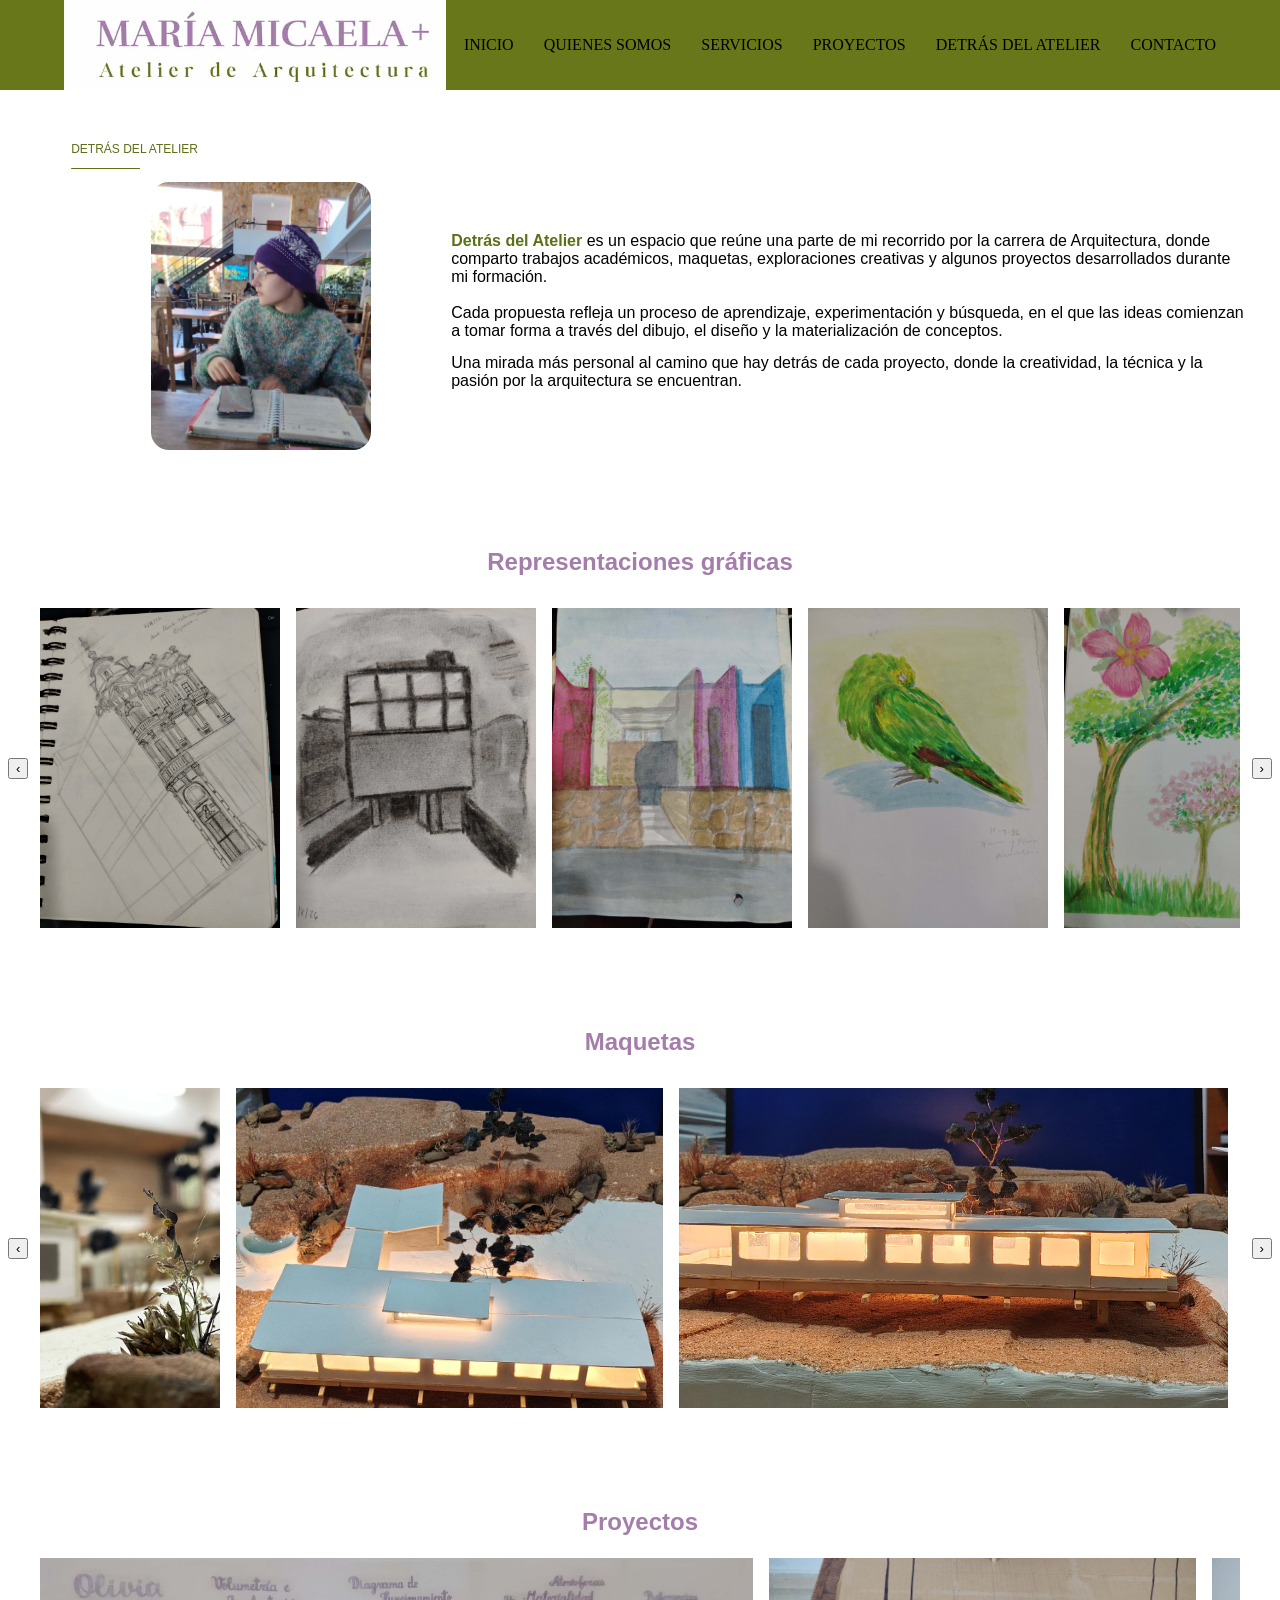
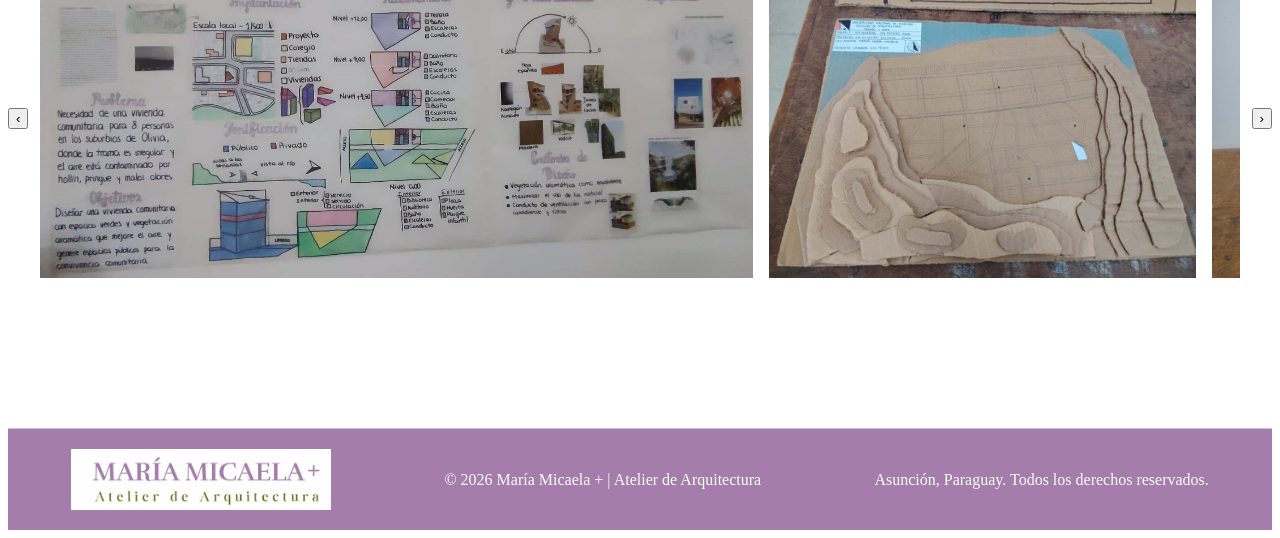
==== commit 91858c1a: "Correccion de logo.jpg e index" ====
--- a/detrás del atelier.html
+++ b/detrás del atelier.html
@@ -10,15 +10,15 @@
     <body>
     <header class="barra">
         <a class="logo-nav" href="#">
-            <img src="logo.png" alt="María Micaela, Atelier de Arquitectura">
+            <img src="logo.jpg" alt="María Micaela, Atelier de Arquitectura">
         </a>
         <nav>
-            <a href="Index.html">INICIO</a>
+            <a href="index.html">INICIO</a>
             <a href="quienes-somos.html">QUIENES SOMOS</a>
             <a href="servicios.html">SERVICIOS</a>
             <a href="proyectos.html">PROYECTOS</a>
             <a href="detrás del atelier.html">DETRÁS DEL ATELIER</a>
-            <a href="Index.html#contacto">CONTACTO</a>
+            <a href="index.html#contacto">CONTACTO</a>
         </nav>
     </header>
     <main>
@@ -287,9 +287,9 @@
   });
 </script>
     <footer class="pie">
-        <img class="logo" src="logo.png" alt="Logo">
+        <img class="logo" src="logo.jpg" alt="Logo">
         <p>© 2026 María Micaela + | Atelier de Arquitectura</p>
         <p>Asunción, Paraguay. Todos los derechos reservados.</p>
     </footer>
     </body>
-</html>+</html>
